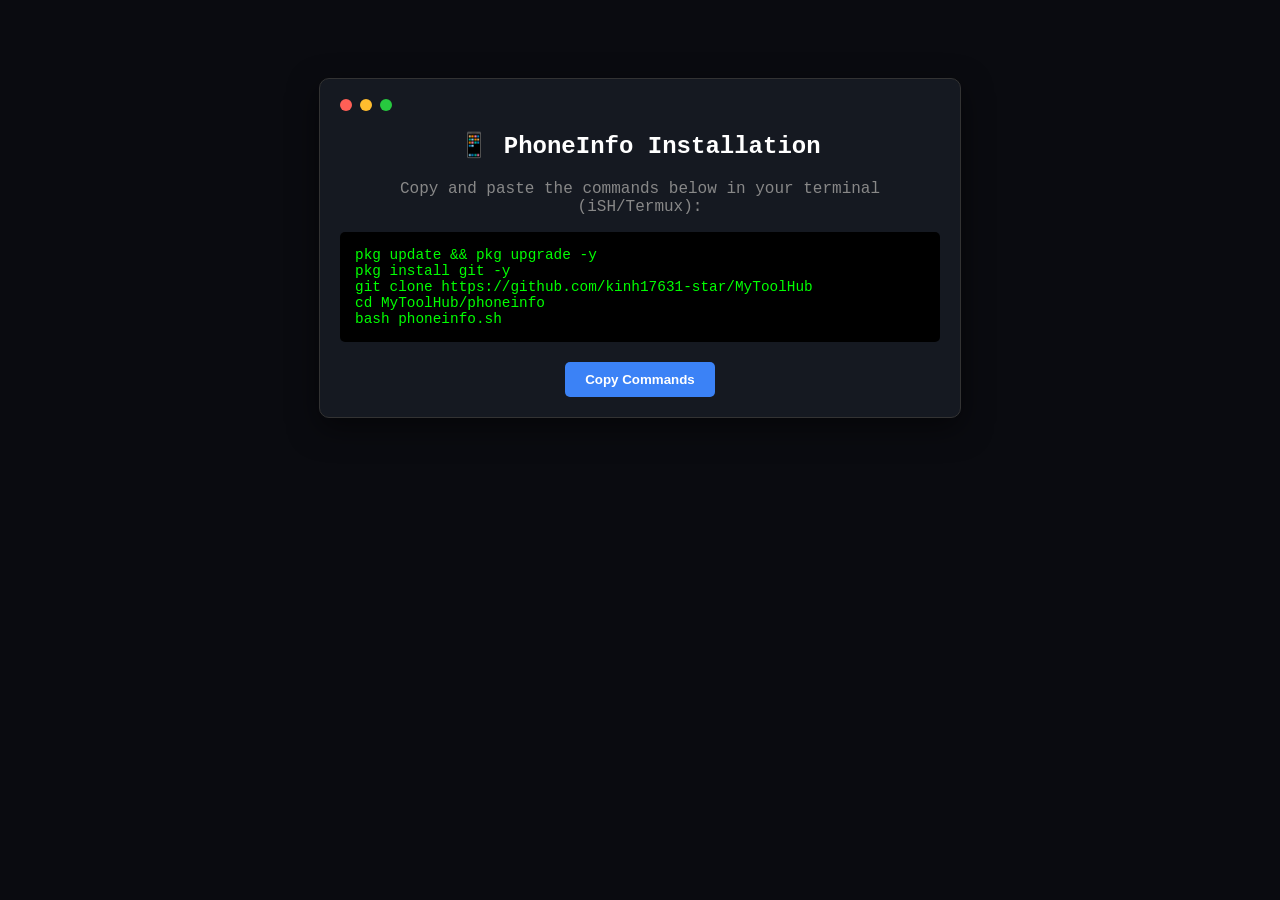
==== commands.html @ 860101fd "Create commands.html" ====
<!DOCTYPE html>
<html lang="en">
<head>
    <meta charset="UTF-8">
    <meta name="viewport" content="width=device-width, initial-scale=1.0">
    <title>PhoneInfo Commands | Aarif Saifi</title>
    <style>
        :root { --bg: #0a0b10; --accent: #3b82f6; --terminal: #151921; }
        body { background: var(--bg); color: white; font-family: 'Courier New', monospace; text-align: center; padding: 20px; }
        .container { max-width: 600px; margin: 50px auto; background: var(--terminal); border-radius: 10px; border: 1px solid #333; padding: 20px; box-shadow: 0 10px 30px rgba(0,0,0,0.5); }
        .header { display: flex; gap: 8px; margin-bottom: 15px; }
        .dot { width: 12px; height: 12px; border-radius: 50%; }
        .red { background: #ff5f56; } .yellow { background: #ffbd2e; } .green { background: #27c93f; }
        .code-box { background: #000; color: #00ff00; padding: 15px; border-radius: 5px; text-align: left; overflow-x: auto; font-size: 0.9rem; position: relative; }
        .copy-btn { margin-top: 20px; background: var(--accent); color: white; border: none; padding: 10px 20px; border-radius: 5px; cursor: pointer; font-weight: bold; }
        .copy-btn:hover { opacity: 0.8; }
    </style>
</head>
<body>

    <div class="container">
        <div class="header">
            <div class="dot red"></div> <div class="dot yellow"></div> <div class="dot green"></div>
        </div>
        <h2>📱 PhoneInfo Installation</h2>
        <p style="color: #888;">Copy and paste the commands below in your terminal (iSH/Termux):</p>
        
        <div class="code-box" id="cmd">
            pkg update && pkg upgrade -y <br>
            pkg install git -y <br>
            git clone https://github.com/kinh17631-star/MyToolHub <br>
            cd MyToolHub/phoneinfo <br>
            bash phoneinfo.sh
        </div>

        <button class="copy-btn" onclick="copyCode()">Copy Commands</button>
    </div>

    <script>
        function copyCode() {
            const code = `pkg update && pkg upgrade -y && pkg install git -y && git clone https://github.com/kinh17631-star/MyToolHub && cd MyToolHub/phoneinfo && bash phoneinfo.sh`;
            navigator.clipboard.writeText(code);
            alert("Commands Copied to Clipboard! Now paste in Terminal.");
        }
    </script>

</body>
</html>
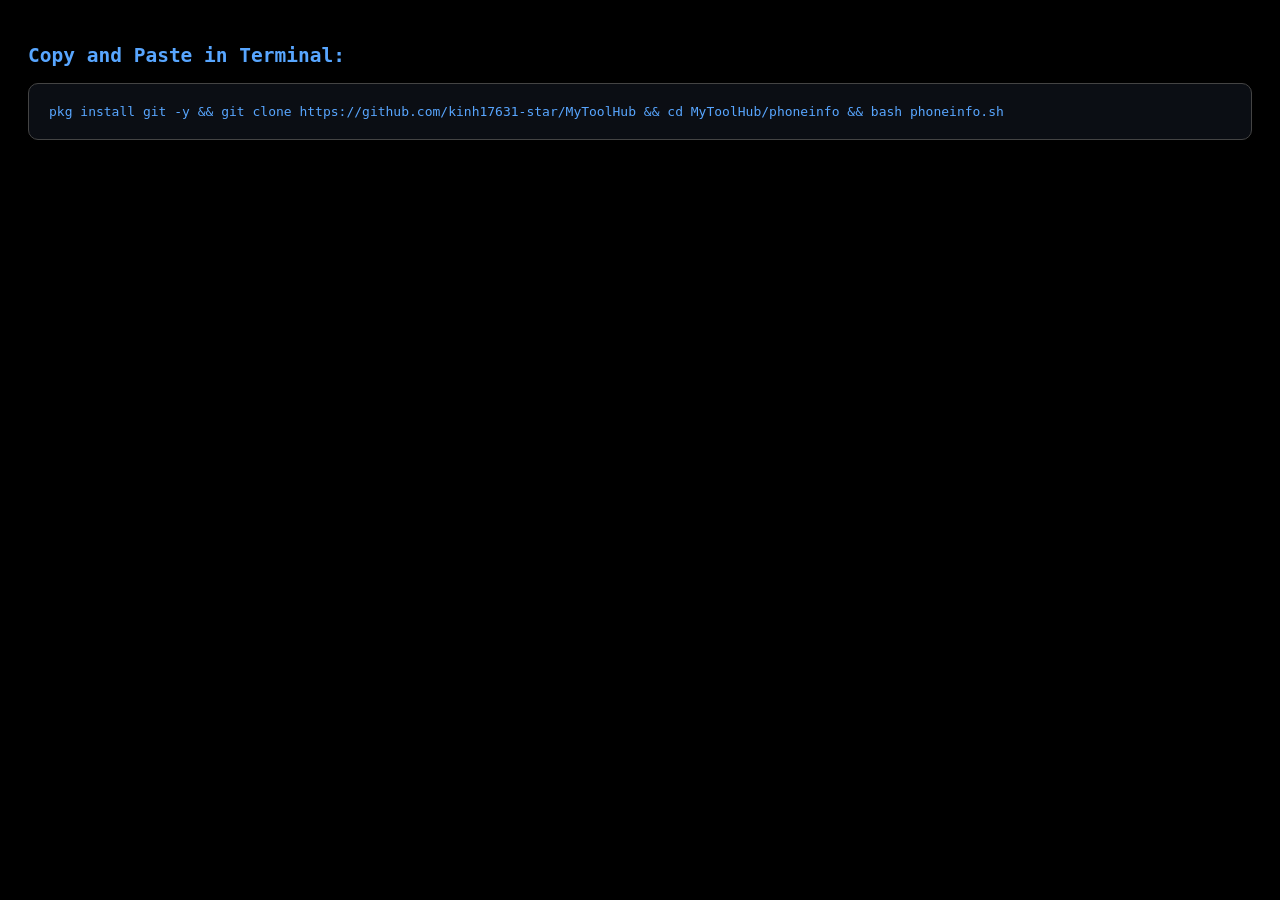
==== commit 6e451dde: "Create commands.html" ====
--- a/commands.html
+++ b/commands.html
@@ -1,48 +1,16 @@
 <!DOCTYPE html>
-<html lang="en">
+<html>
 <head>
-    <meta charset="UTF-8">
-    <meta name="viewport" content="width=device-width, initial-scale=1.0">
-    <title>PhoneInfo Commands | Aarif Saifi</title>
+    <title>PhoneInfo Commands</title>
     <style>
-        :root { --bg: #0a0b10; --accent: #3b82f6; --terminal: #151921; }
-        body { background: var(--bg); color: white; font-family: 'Courier New', monospace; text-align: center; padding: 20px; }
-        .container { max-width: 600px; margin: 50px auto; background: var(--terminal); border-radius: 10px; border: 1px solid #333; padding: 20px; box-shadow: 0 10px 30px rgba(0,0,0,0.5); }
-        .header { display: flex; gap: 8px; margin-bottom: 15px; }
-        .dot { width: 12px; height: 12px; border-radius: 50%; }
-        .red { background: #ff5f56; } .yellow { background: #ffbd2e; } .green { background: #27c93f; }
-        .code-box { background: #000; color: #00ff00; padding: 15px; border-radius: 5px; text-align: left; overflow-x: auto; font-size: 0.9rem; position: relative; }
-        .copy-btn { margin-top: 20px; background: var(--accent); color: white; border: none; padding: 10px 20px; border-radius: 5px; cursor: pointer; font-weight: bold; }
-        .copy-btn:hover { opacity: 0.8; }
+        body { background: #000; color: #58a6ff; font-family: monospace; padding: 20px; }
+        .box { border: 1px solid #444; padding: 20px; border-radius: 10px; background: #0b0e14; }
     </style>
 </head>
 <body>
-
-    <div class="container">
-        <div class="header">
-            <div class="dot red"></div> <div class="dot yellow"></div> <div class="dot green"></div>
-        </div>
-        <h2>📱 PhoneInfo Installation</h2>
-        <p style="color: #888;">Copy and paste the commands below in your terminal (iSH/Termux):</p>
-        
-        <div class="code-box" id="cmd">
-            pkg update && pkg upgrade -y <br>
-            pkg install git -y <br>
-            git clone https://github.com/kinh17631-star/MyToolHub <br>
-            cd MyToolHub/phoneinfo <br>
-            bash phoneinfo.sh
-        </div>
-
-        <button class="copy-btn" onclick="copyCode()">Copy Commands</button>
+    <h2>Copy and Paste in Terminal:</h2>
+    <div class="box">
+        pkg install git -y && git clone https://github.com/kinh17631-star/MyToolHub && cd MyToolHub/phoneinfo && bash phoneinfo.sh
     </div>
-
-    <script>
-        function copyCode() {
-            const code = `pkg update && pkg upgrade -y && pkg install git -y && git clone https://github.com/kinh17631-star/MyToolHub && cd MyToolHub/phoneinfo && bash phoneinfo.sh`;
-            navigator.clipboard.writeText(code);
-            alert("Commands Copied to Clipboard! Now paste in Terminal.");
-        }
-    </script>
-
 </body>
 </html>
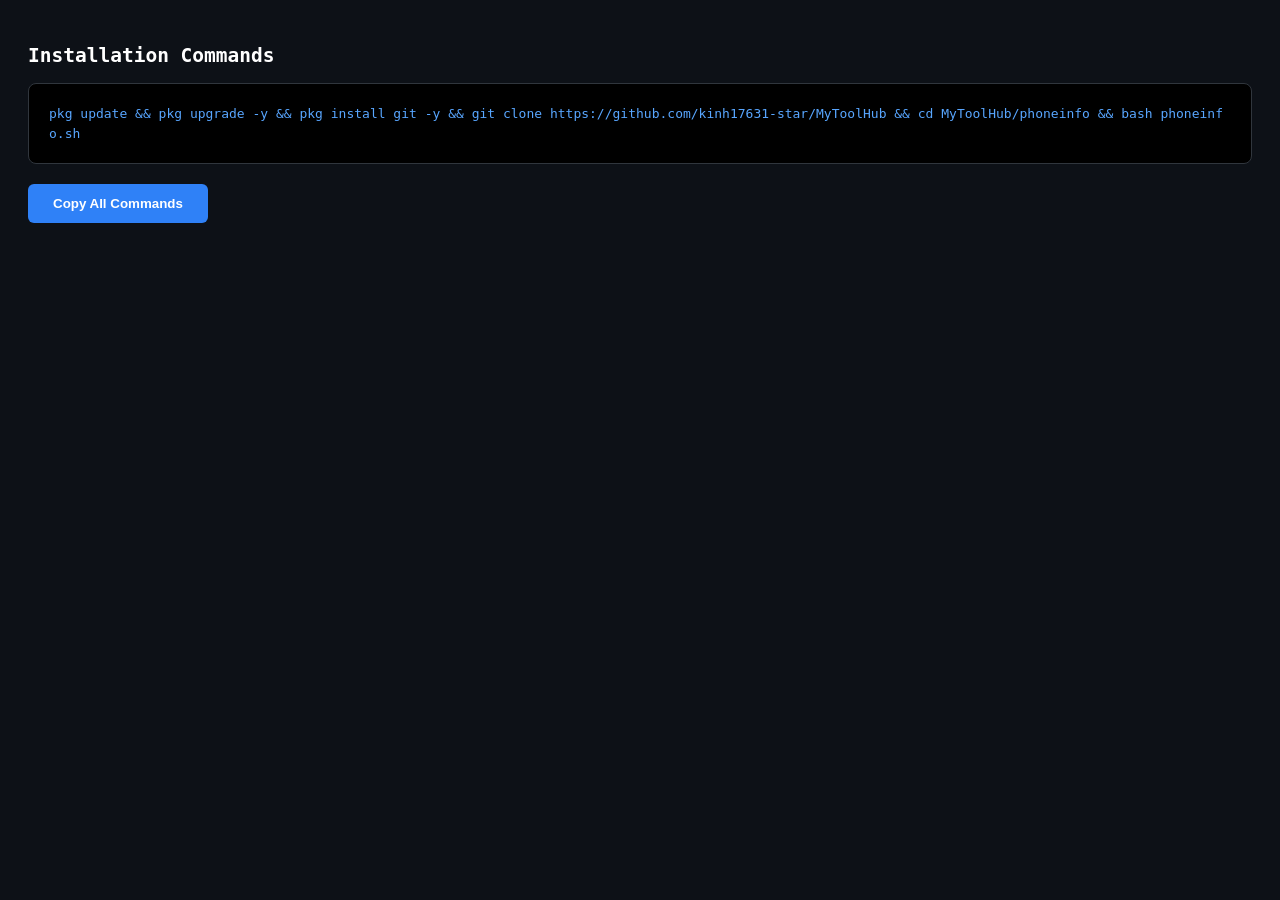
==== commit 928408e4: "Update commands.html" ====
--- a/commands.html
+++ b/commands.html
@@ -1,16 +1,27 @@
 <!DOCTYPE html>
 <html>
 <head>
+    <meta name="viewport" content="width=device-width, initial-scale=1.0">
     <title>PhoneInfo Commands</title>
     <style>
-        body { background: #000; color: #58a6ff; font-family: monospace; padding: 20px; }
-        .box { border: 1px solid #444; padding: 20px; border-radius: 10px; background: #0b0e14; }
+        body { background: #0d1117; color: #c9d1d9; font-family: monospace; padding: 20px; }
+        .terminal { background: #000; border: 1px solid #30363d; padding: 20px; border-radius: 8px; color: #58a6ff; line-height: 1.5; word-break: break-all; }
+        .copy-btn { background: #2f81f7; color: white; border: none; padding: 12px 25px; border-radius: 6px; margin-top: 20px; cursor: pointer; font-weight: bold; }
     </style>
 </head>
 <body>
-    <h2>Copy and Paste in Terminal:</h2>
-    <div class="box">
-        pkg install git -y && git clone https://github.com/kinh17631-star/MyToolHub && cd MyToolHub/phoneinfo && bash phoneinfo.sh
+    <h2 style="color:white;">Installation Commands</h2>
+    <div class="terminal" id="cmd">
+        pkg update && pkg upgrade -y && pkg install git -y && git clone https://github.com/kinh17631-star/MyToolHub && cd MyToolHub/phoneinfo && bash phoneinfo.sh
     </div>
+    <button class="copy-btn" onclick="copy()">Copy All Commands</button>
+
+    <script>
+        function copy() {
+            let t = document.getElementById('cmd').innerText;
+            navigator.clipboard.writeText(t);
+            alert("Commands Copied! Now paste in Terminal.");
+        }
+    </script>
 </body>
 </html>
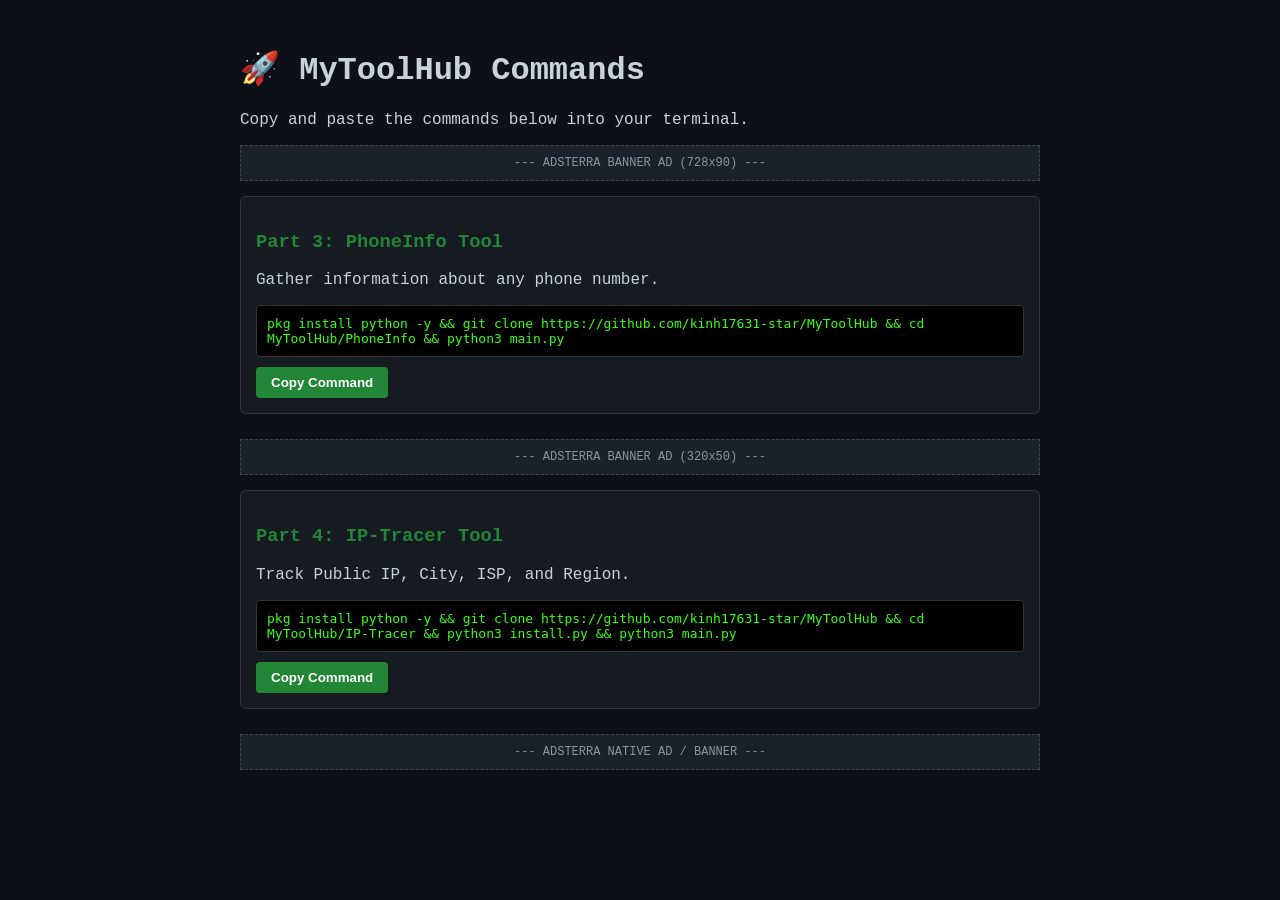
==== commit abd25831: "Update commands.html" ====
--- a/commands.html
+++ b/commands.html
@@ -1,27 +1,57 @@
 <!DOCTYPE html>
-<html>
+<html lang="en">
 <head>
+    <meta charset="UTF-8">
     <meta name="viewport" content="width=device-width, initial-scale=1.0">
-    <title>PhoneInfo Commands</title>
+    <title>MyToolHub - Commands</title>
     <style>
-        body { background: #0d1117; color: #c9d1d9; font-family: monospace; padding: 20px; }
-        .terminal { background: #000; border: 1px solid #30363d; padding: 20px; border-radius: 8px; color: #58a6ff; line-height: 1.5; word-break: break-all; }
-        .copy-btn { background: #2f81f7; color: white; border: none; padding: 12px 25px; border-radius: 6px; margin-top: 20px; cursor: pointer; font-weight: bold; }
+        body { font-family: 'Courier New', Courier, monospace; background-color: #0d1117; color: #c9d1d9; padding: 20px; }
+        .container { max-width: 800px; margin: auto; }
+        .command-box { background: #161b22; border: 1px solid #30363d; border-radius: 6px; padding: 15px; margin-bottom: 25px; }
+        h2 { color: #58a6ff; }
+        h3 { color: #238636; }
+        code { background: #000; color: #39ff14; padding: 10px; display: block; border-radius: 4px; overflow-x: auto; margin: 10px 0; border: 1px solid #333; }
+        button { background-color: #238636; color: white; border: none; padding: 8px 15px; border-radius: 4px; cursor: pointer; font-weight: bold; }
+        button:hover { background-color: #2ea043; }
+        .ad-space { text-align: center; margin: 15px 0; background: #1b2129; padding: 10px; font-size: 12px; color: #8b949e; border: 1px dashed #444; }
     </style>
 </head>
 <body>
-    <h2 style="color:white;">Installation Commands</h2>
-    <div class="terminal" id="cmd">
-        pkg update && pkg upgrade -y && pkg install git -y && git clone https://github.com/kinh17631-star/MyToolHub && cd MyToolHub/phoneinfo && bash phoneinfo.sh
+
+    <div class="container">
+        <h1>🚀 MyToolHub Commands</h1>
+        <p>Copy and paste the commands below into your terminal.</p>
+
+        <div class="ad-space">--- ADSTERRA BANNER AD (728x90) ---</div>
+
+        <div class="command-box">
+            <h3>Part 3: PhoneInfo Tool</h3>
+            <p>Gather information about any phone number.</p>
+            <code id="cmd3">pkg install python -y && git clone https://github.com/kinh17631-star/MyToolHub && cd MyToolHub/PhoneInfo && python3 main.py</code>
+            <button onclick="copyText('#cmd3')">Copy Command</button>
+        </div>
+
+        <div class="ad-space">--- ADSTERRA BANNER AD (320x50) ---</div>
+
+        <div class="command-box">
+            <h3>Part 4: IP-Tracer Tool</h3>
+            <p>Track Public IP, City, ISP, and Region.</p>
+            <code id="cmd4">pkg install python -y && git clone https://github.com/kinh17631-star/MyToolHub && cd MyToolHub/IP-Tracer && python3 install.py && python3 main.py</code>
+            <button onclick="copyText('#cmd4')">Copy Command</button>
+        </div>
+
+        <div class="ad-space">--- ADSTERRA NATIVE AD / BANNER ---</div>
+
     </div>
-    <button class="copy-btn" onclick="copy()">Copy All Commands</button>
 
     <script>
-        function copy() {
-            let t = document.getElementById('cmd').innerText;
-            navigator.clipboard.writeText(t);
-            alert("Commands Copied! Now paste in Terminal.");
+        function copyText(elementId) {
+            var text = document.querySelector(elementId).innerText;
+            navigator.clipboard.writeText(text).then(function() {
+                alert("Command Copied Successfully!");
+            });
         }
     </script>
+
 </body>
 </html>
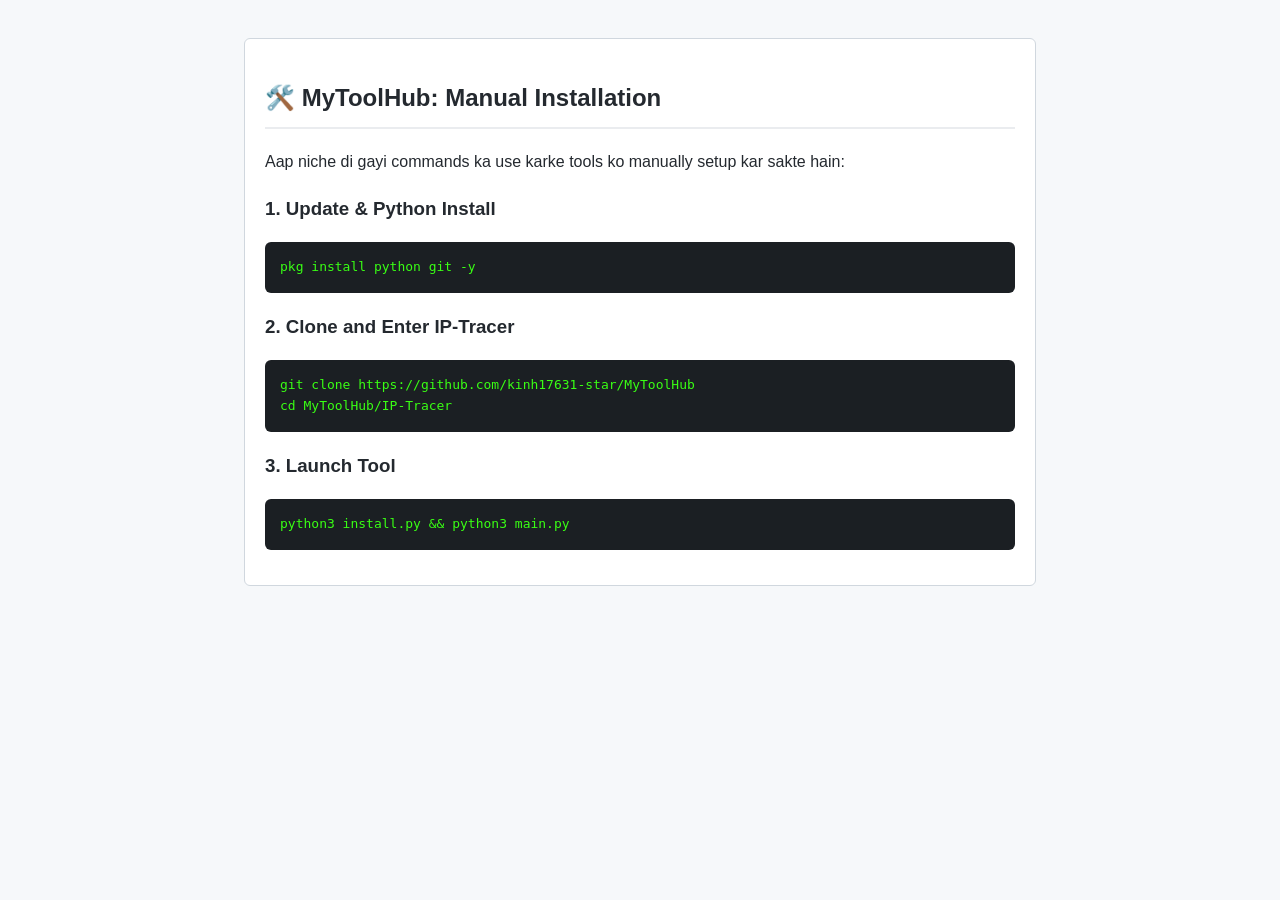
==== commit a2058a9e: "Update commands.html" ====
--- a/commands.html
+++ b/commands.html
@@ -2,56 +2,31 @@
 <html lang="en">
 <head>
     <meta charset="UTF-8">
-    <meta name="viewport" content="width=device-width, initial-scale=1.0">
-    <title>MyToolHub - Commands</title>
+    <title>MyToolHub - Source Setup</title>
     <style>
-        body { font-family: 'Courier New', Courier, monospace; background-color: #0d1117; color: #c9d1d9; padding: 20px; }
-        .container { max-width: 800px; margin: auto; }
-        .command-box { background: #161b22; border: 1px solid #30363d; border-radius: 6px; padding: 15px; margin-bottom: 25px; }
-        h2 { color: #58a6ff; }
-        h3 { color: #238636; }
-        code { background: #000; color: #39ff14; padding: 10px; display: block; border-radius: 4px; overflow-x: auto; margin: 10px 0; border: 1px solid #333; }
-        button { background-color: #238636; color: white; border: none; padding: 8px 15px; border-radius: 4px; cursor: pointer; font-weight: bold; }
-        button:hover { background-color: #2ea043; }
-        .ad-space { text-align: center; margin: 15px 0; background: #1b2129; padding: 10px; font-size: 12px; color: #8b949e; border: 1px dashed #444; }
+        body { font-family: sans-serif; background-color: #f6f8fa; color: #24292f; padding: 30px; line-height: 1.6; }
+        .box { border: 1px solid #d0d7de; border-radius: 6px; padding: 20px; background: white; max-width: 750px; margin: auto; }
+        code { background: #afb8c133; padding: 4px 8px; border-radius: 4px; font-family: monospace; color: #cf222e; }
+        .cmd-block { background: #1b1f23; color: #39ff14; padding: 15px; border-radius: 6px; margin: 15px 0; overflow-x: auto; font-family: monospace; }
+        h2 { border-bottom: 2px solid #eaecef; padding-bottom: 10px; }
     </style>
 </head>
 <body>
+    <div class="box">
+        <h2>🛠️ MyToolHub: Manual Installation</h2>
+        <p>Aap niche di gayi commands ka use karke tools ko manually setup kar sakte hain:</p>
+        
+        <h3>1. Update & Python Install</h3>
+        <div class="cmd-block">pkg install python git -y</div>
 
-    <div class="container">
-        <h1>🚀 MyToolHub Commands</h1>
-        <p>Copy and paste the commands below into your terminal.</p>
-
-        <div class="ad-space">--- ADSTERRA BANNER AD (728x90) ---</div>
-
-        <div class="command-box">
-            <h3>Part 3: PhoneInfo Tool</h3>
-            <p>Gather information about any phone number.</p>
-            <code id="cmd3">pkg install python -y && git clone https://github.com/kinh17631-star/MyToolHub && cd MyToolHub/PhoneInfo && python3 main.py</code>
-            <button onclick="copyText('#cmd3')">Copy Command</button>
+        <h3>2. Clone and Enter IP-Tracer</h3>
+        <div class="cmd-block">
+git clone https://github.com/kinh17631-star/MyToolHub<br>
+cd MyToolHub/IP-Tracer
         </div>
 
-        <div class="ad-space">--- ADSTERRA BANNER AD (320x50) ---</div>
-
-        <div class="command-box">
-            <h3>Part 4: IP-Tracer Tool</h3>
-            <p>Track Public IP, City, ISP, and Region.</p>
-            <code id="cmd4">pkg install python -y && git clone https://github.com/kinh17631-star/MyToolHub && cd MyToolHub/IP-Tracer && python3 install.py && python3 main.py</code>
-            <button onclick="copyText('#cmd4')">Copy Command</button>
-        </div>
-
-        <div class="ad-space">--- ADSTERRA NATIVE AD / BANNER ---</div>
-
+        <h3>3. Launch Tool</h3>
+        <div class="cmd-block">python3 install.py && python3 main.py</div>
     </div>
-
-    <script>
-        function copyText(elementId) {
-            var text = document.querySelector(elementId).innerText;
-            navigator.clipboard.writeText(text).then(function() {
-                alert("Command Copied Successfully!");
-            });
-        }
-    </script>
-
 </body>
 </html>
